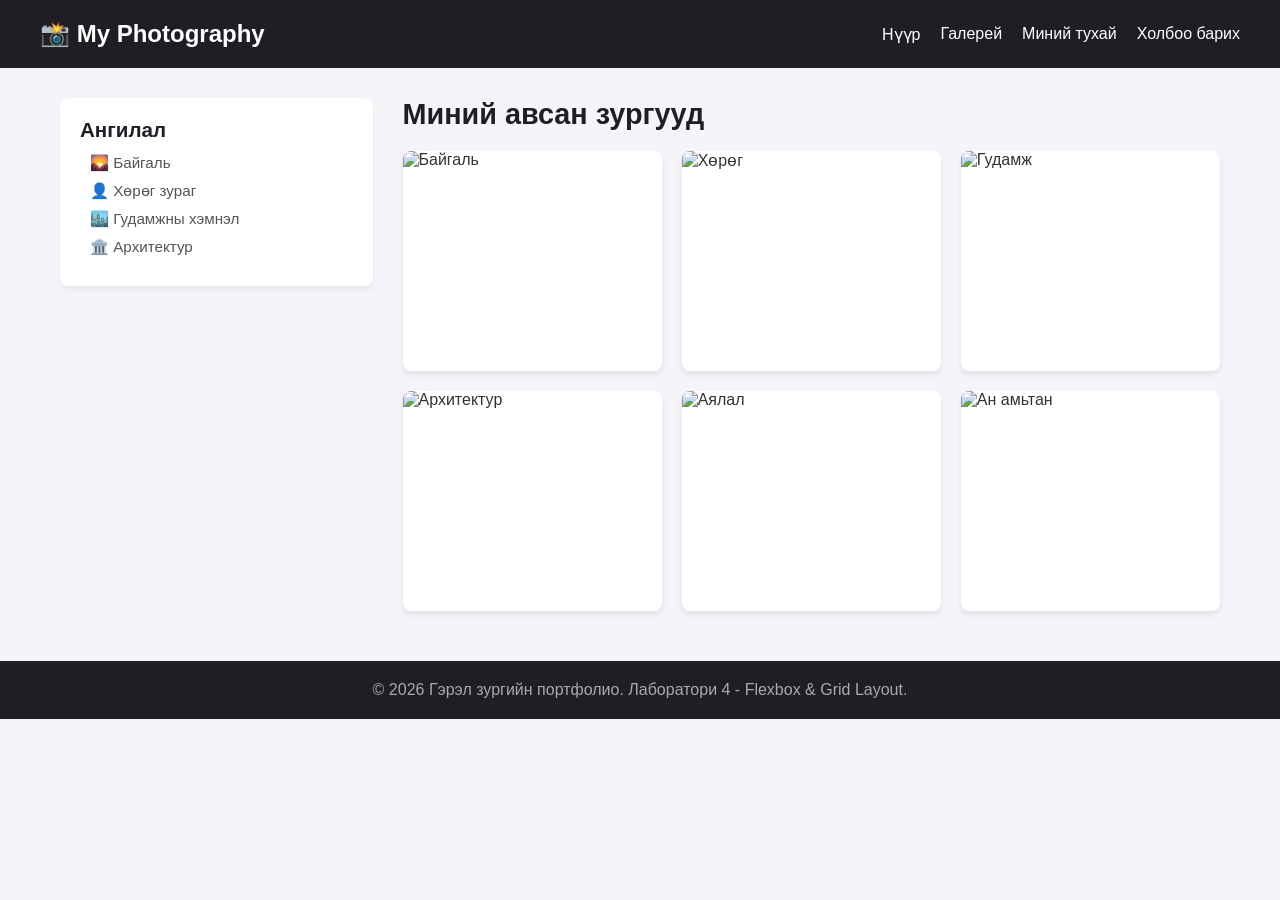
==== lab4/index4.html @ 2d75d2c9 "lab5" ====
<!DOCTYPE html>
<html lang="mn">
<head>
    <meta charset="UTF-8">
    <meta name="viewport" content="width=device-width, initial-scale=1.0">
    <title>Миний гэрэл зургийн ертөнц - Lab 4</title>
    <link rel="stylesheet" href="style4.css">
</head>
<body>

    <!-- Header & Navigation (Flexbox) -->
    <header class="site-header">
        <div class="logo">📸 My Photography</div>
        <nav class="nav-bar">
            <a href="#">Нүүр</a>
            <a href="#">Галерей</a>
            <a href="#">Миний тухай</a>
            <a href="#contact">Холбоо барих</a>
        </nav>
    </header>

    <!-- Main Container -->
    <div class="main-container">
        
        <!-- Sidebar: Унадаг (dropdown) ангиллын цэс -->
        <aside class="sidebar">
            <details open>
                <summary><h3> Ангилал</h3></summary>
                <ul>
                    <li><a href="#">🌄 Байгаль</a></li>
                    <li><a href="#">👤 Хөрөг зураг</a></li>
                    <li><a href="#">🏙️ Гудамжны хэмнэл</a></li>
                    <li><a href="#">🏛️ Архитектур</a></li>
                </ul>
            </details>
            
            
        </aside>

        <!-- Main Content (Зургийн грид галерей) -->
        <main class="content">
            <h2>Миний авсан зургууд</h2>
            <div class="grid-gallery">
                <div class="card">
                    <img src="https://images.unsplash.com/photo-1506744038136-46273834b3fb?w=500" alt="Байгаль">
                </div>
                <div class="card">
                    <img src="https://images.unsplash.com/photo-1534528741775-53994a69daeb?w=500" alt="Хөрөг">
                </div>
                <div class="card">
                    <img src="https://images.unsplash.com/photo-1477959858617-67f30ac4ce78?w=500" alt="Гудамж">
                </div>
                <div class="card">
                    <img src="https://images.unsplash.com/photo-1486406146926-c627a92ad1ab?w=500" alt="Архитектур">
                </div>
                <div class="card">
                    <img src="https://images.unsplash.com/photo-1469854523086-cc02fe5d8800?w=500" alt="Аялал">
                </div>
                <div class="card">
                    <img src="https://images.unsplash.com/photo-1474511320723-9a56873867b5?w=500" alt="Ан амьтан">
                </div>
            </div>
        </main>
    </div>

    <!-- Footer -->
    <footer class="site-footer">
        <p>&copy; 2026 Гэрэл зургийн портфолио. Лаборатори 4 - Flexbox & Grid Layout.</p>
    </footer>

</body>
</html>
---- lab4/style4.css ----
/* Ерөнхий тохиргоо */
* {
    margin: 0;
    padding: 0;
    box-sizing: border-box;
    font-family: 'Segoe UI', Tahoma, Geneva, Verdana, sans-serif;
}

body {
    background-color: #f4f4f9;
    color: #333;
}

/* Header & Flexbox Navigation */
.site-header {
    display: flex;
    justify-content: space-between;
    align-items: center;
    background-color: #1e1e24;
    color: #fff;
    padding: 20px 40px;
}

.logo {
    font-size: 1.5rem;
    font-weight: bold;
}

.nav-bar {
    display: flex;
    gap: 20px;
}

.nav-bar a {
    color: #fff;
    text-decoration: none;
    font-size: 1rem;
    transition: color 0.3s;
}

.nav-bar a:hover {
    color: #ff6b6b;
}

/* Main Container (Flexbox ашиглан Sidebar болон Content-ийг зэрэгцүүлэх) */
.main-container {
    display: flex;
    max-width: 1200px;
    margin: 30px auto;
    gap: 30px;
    padding: 0 20px;
}

/* Sidebar загвар */
.sidebar {
    flex: 1;
    background: #fff;
    padding: 20px;
    border-radius: 8px;
    box-shadow: 0 4px 6px rgba(0,0,0,0.05);
    height: fit-content;
}

/* Sidebar доторх унадаг (details/summary) цэсний загвар */
.sidebar details {
    cursor: pointer;
}

.sidebar details summary {
    list-style: none; /* Стандарт сумыг арилгах */
    outline: none;
    font-size: 1.1rem;
    color: #1e1e24;
}

.sidebar details summary::-webkit-details-marker {
    display: none; /* Chrome/Safari дээрх сумыг нуух */
}

.sidebar details summary h3 {
    display: inline-block;
}

.sidebar details ul {
    margin-top: 12px;
    padding-left: 10px;
    list-style: none;
}

.sidebar details ul li {
    margin-bottom: 10px;
}

.sidebar details ul li a {
    text-decoration: none;
    color: #555;
    transition: color 0.2s;
    font-size: 0.95rem;
}

.sidebar details ul li a:hover {
    color: #ff6b6b;
}

/* Content & CSS Grid (3 баганатай зургийн галери) */
.content {
    flex: 3;
}

.content h2 {
    margin-bottom: 20px;
    font-size: 1.8rem;
    color: #1e1e24;
}

.grid-gallery {
    display: grid;
    grid-template-columns: repeat(3, 1fr); /* 3 багана */
    gap: 20px;
}

.card {
    background: #fff;
    border-radius: 8px;
    overflow: hidden;
    box-shadow: 0 4px 6px rgba(0,0,0,0.08);
    transition: transform 0.3s ease;
}

.card:hover {
    transform: translateY(-5px);
}

.card img {
    width: 100%;
    height: 220px;
    object-fit: cover;
    display: block;
}

/* Footer */
.site-footer {
    text-align: center;
    background-color: #1e1e24;
    color: #aaa;
    padding: 20px;
    margin-top: 50px;
}
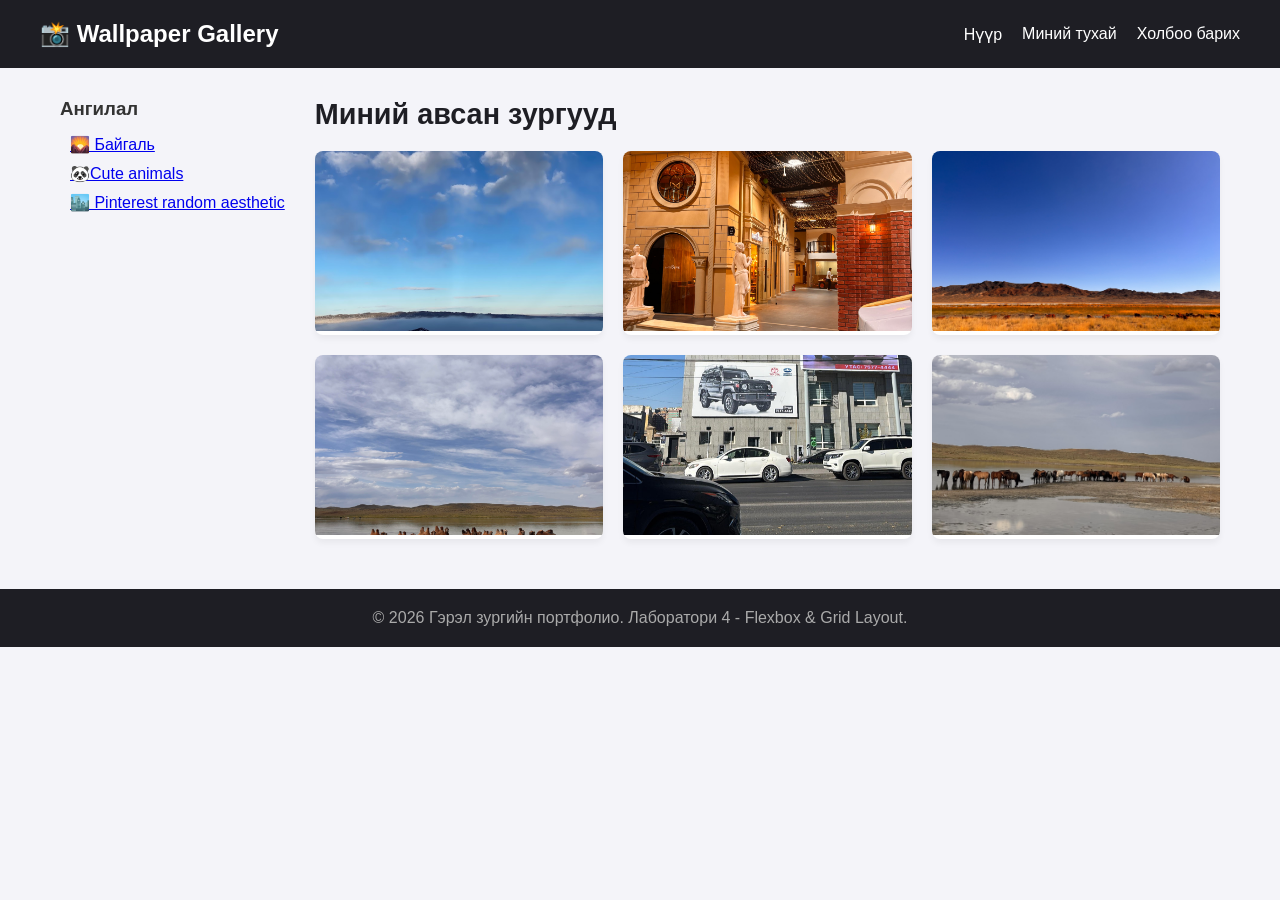
==== commit 1b29b47e: "lab4 edit" ====
--- a/lab4/index4.html
+++ b/lab4/index4.html
@@ -10,10 +10,9 @@
 
     <!-- Header & Navigation (Flexbox) -->
     <header class="site-header">
-        <div class="logo">📸 My Photography</div>
+        <div class="logo">📸 Wallpaper Gallery</div>
         <nav class="nav-bar">
             <a href="#">Нүүр</a>
-            <a href="#">Галерей</a>
             <a href="#">Миний тухай</a>
             <a href="#contact">Холбоо барих</a>
         </nav>
@@ -28,36 +27,35 @@
                 <summary><h3> Ангилал</h3></summary>
                 <ul>
                     <li><a href="#">🌄 Байгаль</a></li>
-                    <li><a href="#">👤 Хөрөг зураг</a></li>
-                    <li><a href="#">🏙️ Гудамжны хэмнэл</a></li>
-                    <li><a href="#">🏛️ Архитектур</a></li>
+                    <li><a href="#">🐼Cute animals</a></li>
+                    <li><a href="#">🏙️ Pinterest random aesthetic</a></li>
                 </ul>
             </details>
             
             
         </aside>
 
-        <!-- Main Content (Зургийн грид галерей) -->
+     
         <main class="content">
             <h2>Миний авсан зургууд</h2>
             <div class="grid-gallery">
                 <div class="card">
-                    <img src="https://images.unsplash.com/photo-1506744038136-46273834b3fb?w=500" alt="Байгаль">
+                    <img src="images/uul.jpg">
                 </div>
                 <div class="card">
-                    <img src="https://images.unsplash.com/photo-1534528741775-53994a69daeb?w=500" alt="Хөрөг">
+                    <img src="images/image2.jpg">
                 </div>
                 <div class="card">
-                    <img src="https://images.unsplash.com/photo-1477959858617-67f30ac4ce78?w=500" alt="Гудамж">
+                    <img src="images/huduu.jpeg">
                 </div>
                 <div class="card">
-                    <img src="https://images.unsplash.com/photo-1486406146926-c627a92ad1ab?w=500" alt="Архитектур">
+                    <img src="images/nuurandeer.jpg">
                 </div>
                 <div class="card">
-                    <img src="https://images.unsplash.com/photo-1469854523086-cc02fe5d8800?w=500" alt="Аялал">
+                    <img src="images/street.jpg">
                 </div>
                 <div class="card">
-                    <img src="https://images.unsplash.com/photo-1474511320723-9a56873867b5?w=500" alt="Ан амьтан">
+                    <img src="images/nuur2.jpg">
                 </div>
             </div>
         </main>
--- a/lab4/style4.css
+++ b/lab4/style4.css
@@ -51,30 +51,20 @@
     padding: 0 20px;
 }
 
-/* Sidebar загвар */
-.sidebar {
-    flex: 1;
-    background: #fff;
-    padding: 20px;
-    border-radius: 8px;
-    box-shadow: 0 4px 6px rgba(0,0,0,0.05);
-    height: fit-content;
-}
-
-/* Sidebar доторх унадаг (details/summary) цэсний загвар */
+/* Sidebar */
+/* Sidebar доторх Dropdown (details/summary) загвар */
 .sidebar details {
     cursor: pointer;
 }
 
 .sidebar details summary {
-    list-style: none; /* Стандарт сумыг арилгах */
+    list-style: none; /* Ар талын стандарт сум тэмдэгийг арилгах */
     outline: none;
-    font-size: 1.1rem;
-    color: #1e1e24;
 }
 
+/* Chrome, Safari браузерын сумыг нуух */
 .sidebar details summary::-webkit-details-marker {
-    display: none; /* Chrome/Safari дээрх сумыг нуух */
+    display: none;
 }
 
 .sidebar details summary h3 {
@@ -82,7 +72,7 @@
 }
 
 .sidebar details ul {
-    margin-top: 12px;
+    margin-top: 15px;
     padding-left: 10px;
     list-style: none;
 }
@@ -91,18 +81,11 @@
     margin-bottom: 10px;
 }
 
-.sidebar details ul li a {
-    text-decoration: none;
-    color: #555;
-    transition: color 0.2s;
-    font-size: 0.95rem;
-}
-
-.sidebar details ul li a:hover {
+.sidebar ul li a:hover {
     color: #ff6b6b;
 }
 
-/* Content & CSS Grid (3 баганатай зургийн галери) */
+/* Content & CSS Grid (3+ баганатай грид) */
 .content {
     flex: 3;
 }
@@ -116,15 +99,15 @@
 .grid-gallery {
     display: grid;
     grid-template-columns: repeat(3, 1fr); /* 3 багана */
-    gap: 20px;
+    gap: 20px; /* Элемент хоорондын зай */
 }
 
 .card {
     background: #fff;
     border-radius: 8px;
     overflow: hidden;
-    box-shadow: 0 4px 6px rgba(0,0,0,0.08);
-    transition: transform 0.3s ease;
+    box-shadow: 0 4px 6px rgba(0,0,0,0.05);
+    transition: transform 0.3s;
 }
 
 .card:hover {
@@ -133,9 +116,23 @@
 
 .card img {
     width: 100%;
-    height: 220px;
+    height: 180px;
     object-fit: cover;
-    display: block;
+}
+
+.card-info {
+    padding: 15px;
+}
+
+.card-info h3 {
+    font-size: 1.1rem;
+    margin-bottom: 5px;
+    color: #222;
+}
+
+.card-info p {
+    font-size: 0.9rem;
+    color: #666;
 }
 
 /* Footer */
@@ -145,4 +142,4 @@
     color: #aaa;
     padding: 20px;
     margin-top: 50px;
-}
+}
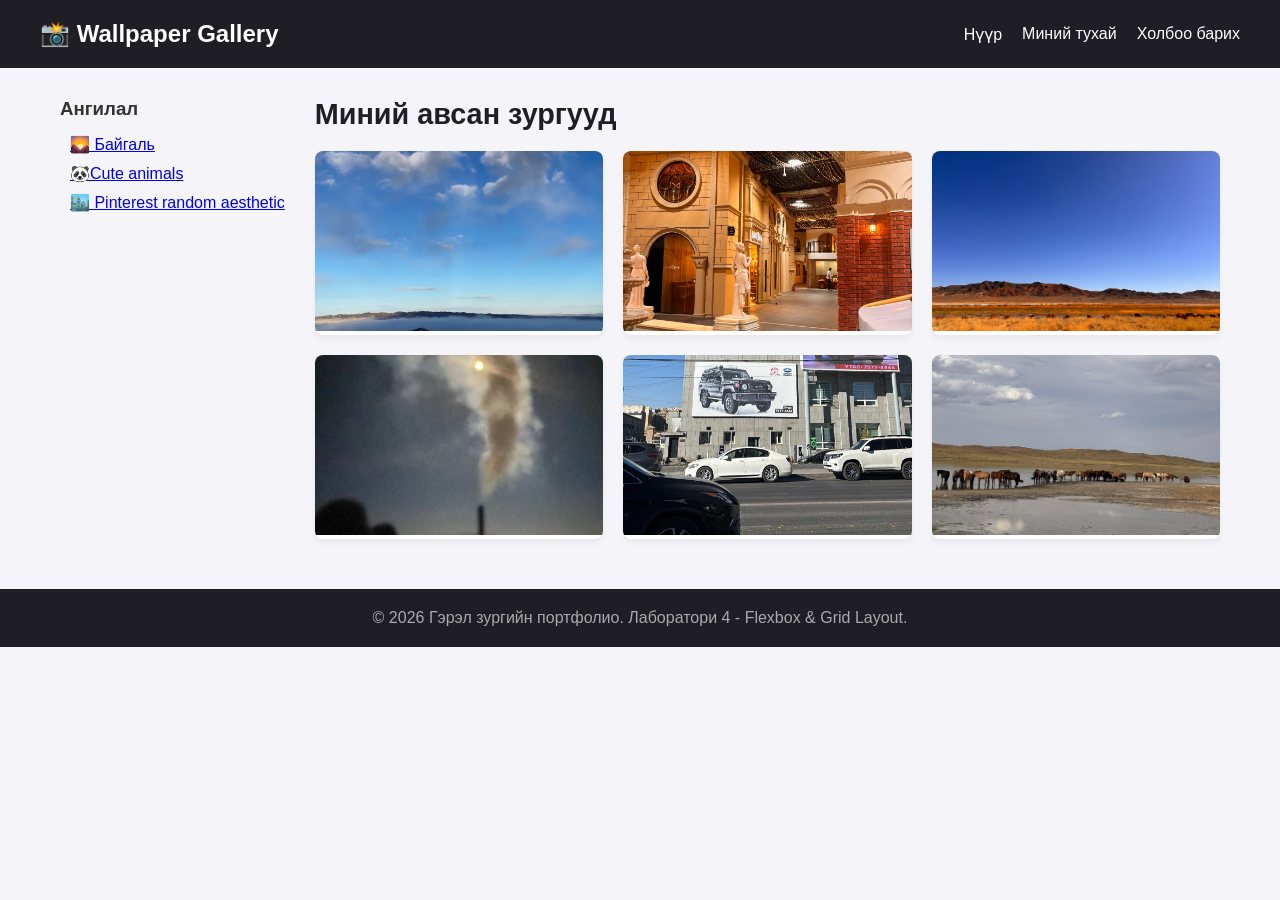
==== commit bcea848a: "lab6 update" ====
--- a/lab4/index4.html
+++ b/lab4/index4.html
@@ -13,7 +13,8 @@
         <div class="logo">📸 Wallpaper Gallery</div>
         <nav class="nav-bar">
             <a href="#">Нүүр</a>
-            <a href="#">Миний тухай</a>
+
+            <a href="/lab1/index.html">Миний тухай</a>
             <a href="#contact">Холбоо барих</a>
         </nav>
     </header>
@@ -49,7 +50,7 @@
                     <img src="images/huduu.jpeg">
                 </div>
                 <div class="card">
-                    <img src="images/nuurandeer.jpg">
+                    <img src="/lab5/images/sartai shunu.jpg">
                 </div>
                 <div class="card">
                     <img src="images/street.jpg">
--- a/lab4/style4.css
+++ b/lab4/style4.css
@@ -3,7 +3,7 @@
     margin: 0;
     padding: 0;
     box-sizing: border-box;
-    font-family: 'Segoe UI', Tahoma, Geneva, Verdana, sans-serif;
+    font-family: 'Cambria', Tahoma, Geneva, Verdana, sans-serif;
 }
 
 body {
@@ -38,9 +38,6 @@
     transition: color 0.3s;
 }
 
-.nav-bar a:hover {
-    color: #ff6b6b;
-}
 
 /* Main Container (Flexbox ашиглан Sidebar болон Content-ийг зэрэгцүүлэх) */
 .main-container {
@@ -110,9 +107,6 @@
     transition: transform 0.3s;
 }
 
-.card:hover {
-    transform: translateY(-5px);
-}
 
 .card img {
     width: 100%;
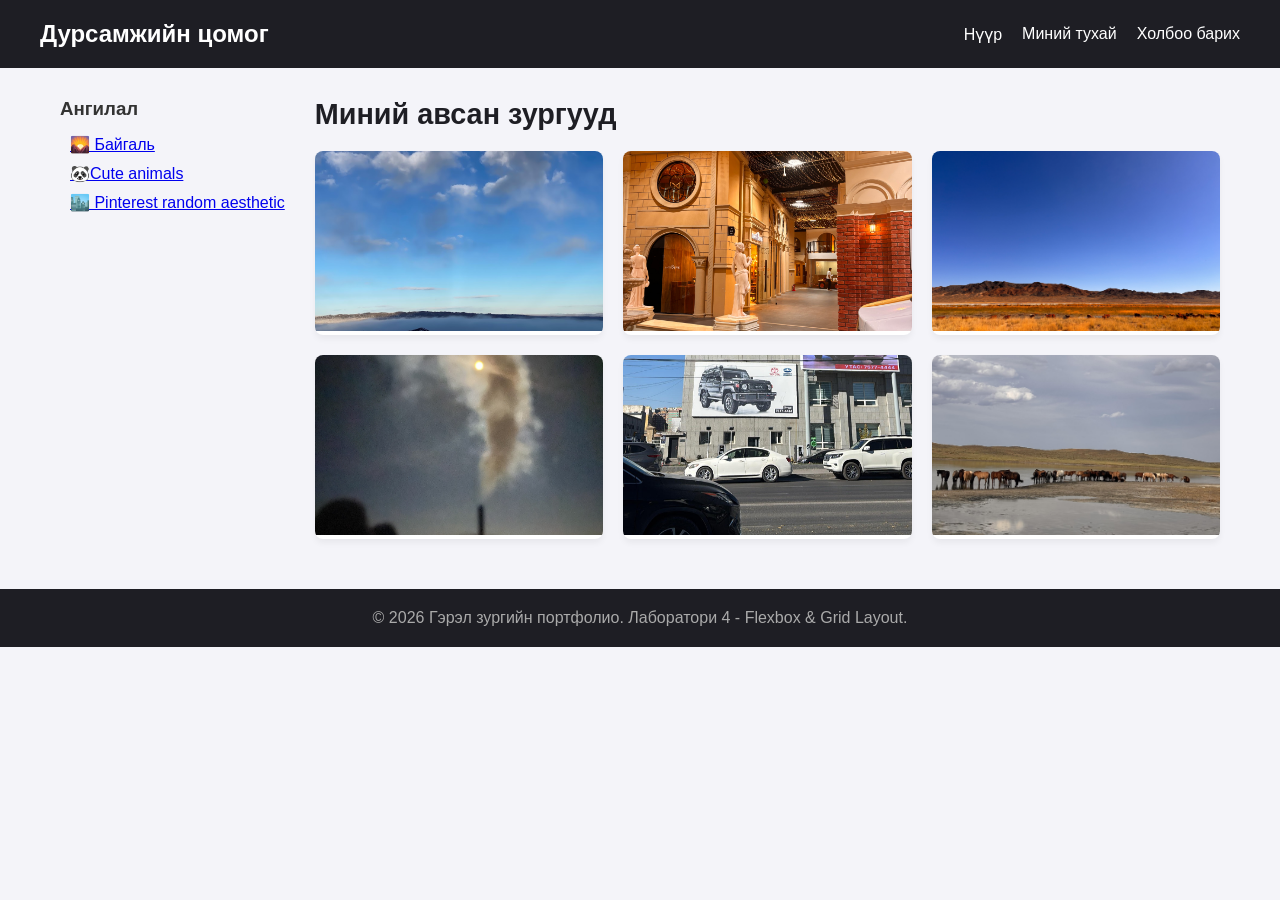
==== commit 6829dce3: "Lab 6 updates" ====
--- a/lab4/index4.html
+++ b/lab4/index4.html
@@ -10,7 +10,7 @@
 
     <!-- Header & Navigation (Flexbox) -->
     <header class="site-header">
-        <div class="logo">📸 Wallpaper Gallery</div>
+        <div class="logo">Дурсамжийн цомог</div>
         <nav class="nav-bar">
             <a href="#">Нүүр</a>
 
